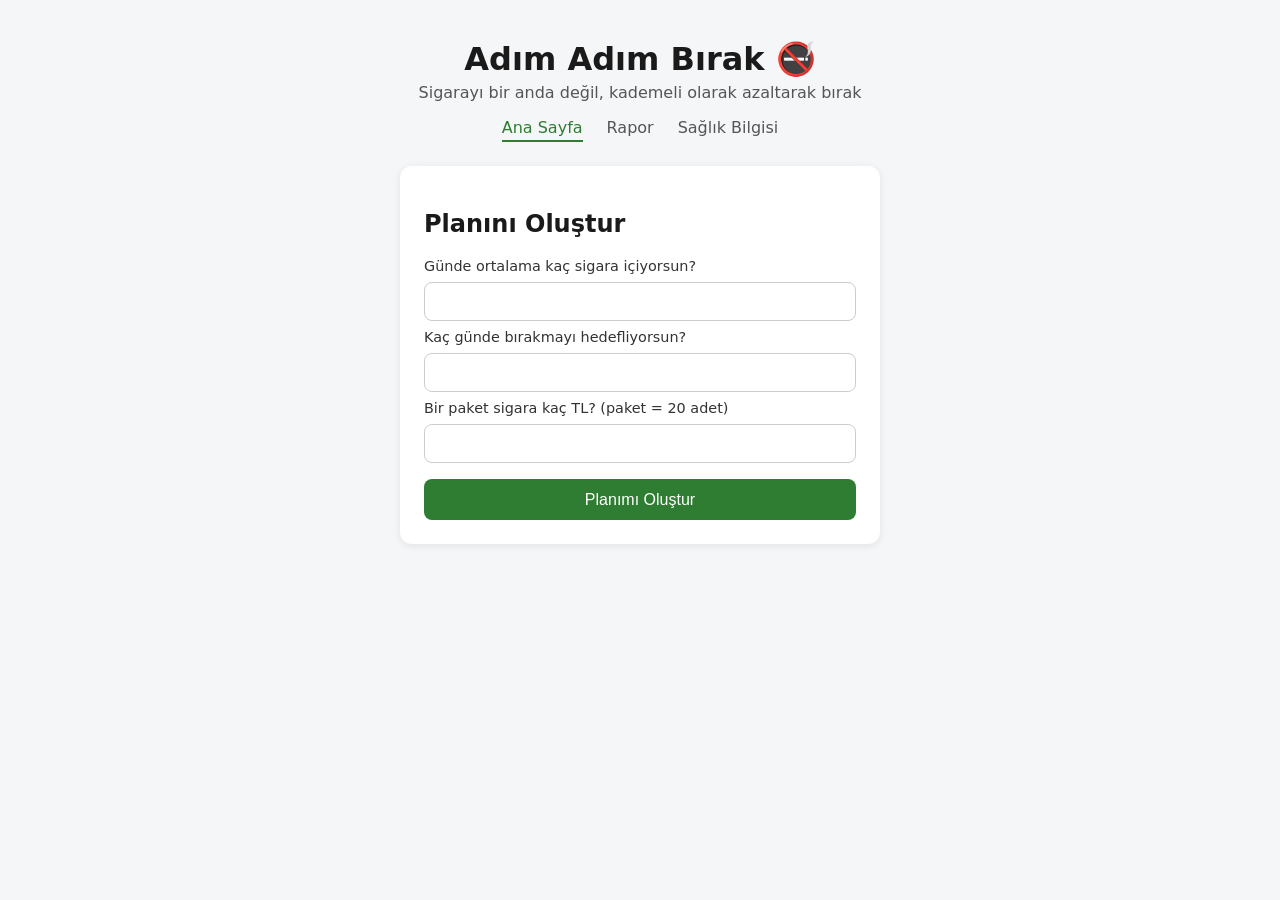
==== index.html @ c671d044 "Add files via upload" ====
<!DOCTYPE html>
<html lang="tr">
<head>
  <meta charset="UTF-8">
  <meta name="viewport" content="width=device-width, initial-scale=1.0">
  <title>Adım Adım Bırak</title>
  <link rel="stylesheet" href="style.css">
</head>
<body>

  <header>
    <h1>Adım Adım Bırak 🚭</h1>
    <p class="subtitle">Sigarayı bir anda değil, kademeli olarak azaltarak bırak</p>
    <nav class="main-nav">
      <a href="index.html" class="active">Ana Sayfa</a>
      <a href="rapor.html">Rapor</a>
      <a href="saglik.html">Sağlık Bilgisi</a>
    </nav>
  </header>

  <main>

    <!-- Henüz plan yoksa bu bölüm görünür -->
    <section id="setup-section" class="card">
      <h2>Planını Oluştur</h2>
      <form id="setup-form">
        <label for="start-count">Günde ortalama kaç sigara içiyorsun?</label>
        <input type="number" id="start-count" min="1" required>

        <label for="total-days">Kaç günde bırakmayı hedefliyorsun?</label>
        <input type="number" id="total-days" min="1" required>

        <label for="price-per-pack">Bir paket sigara kaç TL? (paket = 20 adet)</label>
        <input type="number" id="price-per-pack" min="0" step="0.01" required>

        <button type="submit">Planımı Oluştur</button>
      </form>
    </section>

    <!-- Plan oluşturulunca bu bölüm görünür -->
    <section id="dashboard-section" class="card hidden">
      <h2 id="day-title">Gün</h2>

      <!-- Bugünün hedefi henüz onaylanmadıysa bu görünür -->
      <div id="target-picker" class="hidden">
        <p class="suggestion-text">Planına göre önerilen hedef: <strong id="suggested-target">-</strong> sigara</p>
        <form id="target-form">
          <label for="chosen-target">Bugün için hedefin ne olsun?</label>
          <input type="number" id="chosen-target" min="0" required>
          <button type="submit">Hedefimi Onayla</button>
        </form>
      </div>

      <!-- Bugünün hedefi onaylandıysa bu görünür -->
      <div id="target-confirmed" class="hidden">
        <div class="target-box">
          <span class="target-label">Bugünkü hedefin</span>
          <span id="today-target" class="target-number">-</span>
          <span class="target-unit">sigara</span>
        </div>

        <div class="counter-box">
          <span class="target-label">Bugün içtiğin</span>
          <span id="today-count" class="counter-number">0</span>
          <span class="target-unit">sigara</span>
        </div>

        <div class="tap-buttons">
          <button id="add-cigarette" type="button">+1 İçtim</button>
          <button id="undo-cigarette" type="button" class="undo">-1 Azalt</button>
        </div>

        <p id="feedback-message"></p>

        <p id="today-times" class="times-list"></p>
      </div>

      <div class="stats">
        <div class="stat">
          <span id="stat-smokefree" class="stat-number">0</span>
          <span class="stat-label">sigarasız gün</span>
        </div>
        <div class="stat">
          <span id="stat-progress" class="stat-number">0%</span>
          <span class="stat-label">plana uyum</span>
        </div>
      </div>

      <h3>Geçmiş</h3>
      <table id="history-table">
        <thead>
          <tr><th>Gün</th><th>Hedef</th><th>Gerçekleşen</th></tr>
        </thead>
        <tbody id="history-body"></tbody>
      </table>

      <button id="reset-button" class="secondary">Planı Sıfırla</button>
    </section>

  </main>

  <script src="plan.js"></script>
  <script src="script.js"></script>
</body>
</html>
---- style.css ----
* {
  box-sizing: border-box;
}

body {
  font-family: system-ui, sans-serif;
  background: #f4f6f8;
  color: #1a1a1a;
  margin: 0;
  padding: 0 1rem 3rem;
}

header {
  text-align: center;
  padding: 2.5rem 1rem 1.5rem;
}

header h1 {
  margin: 0 0 0.3rem;
}

.subtitle {
  color: #555;
  margin: 0;
}

.main-nav {
  margin-top: 1rem;
  display: flex;
  justify-content: center;
  gap: 1.5rem;
}

.main-nav a {
  color: #555;
  text-decoration: none;
  font-weight: 500;
  padding-bottom: 0.2rem;
}

.main-nav a.active {
  color: #2e7d32;
  border-bottom: 2px solid #2e7d32;
}

main {
  max-width: 480px;
  margin: 0 auto;
}

.card {
  background: white;
  border-radius: 12px;
  padding: 1.5rem;
  box-shadow: 0 2px 8px rgba(0, 0, 0, 0.08);
}

.hidden {
  display: none;
}

form {
  display: flex;
  flex-direction: column;
  gap: 0.5rem;
  margin-top: 1rem;
}

label {
  font-size: 0.9rem;
  color: #333;
}

input {
  padding: 0.6rem;
  border: 1px solid #ccc;
  border-radius: 8px;
  font-size: 1rem;
}

button {
  margin-top: 0.5rem;
  padding: 0.7rem;
  border: none;
  border-radius: 8px;
  background: #2e7d32;
  color: white;
  font-size: 1rem;
  cursor: pointer;
}

button:hover {
  background: #276029;
}

button.secondary {
  background: transparent;
  color: #999;
  margin-top: 1.5rem;
}

button.secondary:hover {
  background: #f0f0f0;
}

.target-box {
  text-align: center;
  background: #eaf5ea;
  border-radius: 10px;
  padding: 1.2rem;
  margin-top: 1rem;
}

.target-label {
  display: block;
  font-size: 0.9rem;
  color: #444;
}

.target-number {
  font-size: 2.5rem;
  font-weight: bold;
  color: #2e7d32;
}

.target-unit {
  color: #444;
}

.counter-box {
  text-align: center;
  background: #fdf1f1;
  border-radius: 10px;
  padding: 1.2rem;
  margin-top: 0.8rem;
}

.counter-number {
  font-size: 2.5rem;
  font-weight: bold;
  color: #c62828;
}

.tap-buttons {
  display: flex;
  gap: 0.5rem;
  margin-top: 1rem;
}

.tap-buttons button {
  flex: 1;
}

#add-cigarette {
  background: #c62828;
  font-size: 1.1rem;
  padding: 1rem;
}

#add-cigarette:hover {
  background: #a01f1f;
}

.undo {
  background: #2e7d32;
}

.undo:hover {
  background: #276029;
}

.times-list {
  text-align: center;
  color: #777;
  font-size: 0.8rem;
  margin-top: 0.5rem;
}

#feedback-message {
  text-align: center;
  min-height: 1.2rem;
  font-weight: 500;
}

.stats {
  display: flex;
  justify-content: space-around;
  margin: 1rem 0;
}

.stat {
  text-align: center;
}

.stat-number {
  display: block;
  font-size: 1.5rem;
  font-weight: bold;
}

.stat-label {
  font-size: 0.8rem;
  color: #666;
}

table {
  width: 100%;
  border-collapse: collapse;
  margin-top: 0.5rem;
}

th, td {
  text-align: center;
  padding: 0.4rem;
  border-bottom: 1px solid #eee;
  font-size: 0.9rem;
}

.suggestion-text {
  text-align: center;
  color: #444;
  margin-top: 0.5rem;
}

.price-setting {
  display: flex;
  align-items: center;
  gap: 0.5rem;
  margin-top: 0.5rem;
  font-size: 0.9rem;
}

.price-setting label {
  white-space: nowrap;
}

.price-setting input {
  flex: 1;
  padding: 0.4rem;
}

.price-setting button {
  margin-top: 0;
  padding: 0.4rem 0.8rem;
  font-size: 0.85rem;
  width: auto;
}

.reports p {
  margin: 0.4rem 0;
}

.reports {
  background: #f4f6f8;
  border-radius: 10px;
  padding: 1rem;
  margin-top: 0.5rem;
  line-height: 1.6;
}

#health-info {
  margin-top: 1.5rem;
}

.info-list {
  padding-left: 1.2rem;
  margin: 0.5rem 0 1.5rem;
}

.info-list li {
  margin-bottom: 0.5rem;
  line-height: 1.4;
  color: #333;
}

.info-list.timeline li strong {
  color: #2e7d32;
}

.chart-legend {
  display: flex;
  flex-wrap: wrap;
  gap: 1rem;
  font-size: 0.8rem;
  color: #444;
  margin: 0.5rem 0;
}

.legend-item {
  display: flex;
  align-items: center;
  gap: 0.35rem;
}

.legend-swatch {
  width: 10px;
  height: 10px;
  border-radius: 2px;
  display: inline-block;
}

.swatch-good {
  background: #2e7d32;
}

.swatch-bad {
  background: #c62828;
}

.legend-marker {
  width: 14px;
  height: 0;
  border-top: 2px dashed #444;
  display: inline-block;
}

.chart-caption {
  font-size: 0.85rem;
  color: #666;
  margin: 0.3rem 0 0.8rem;
}

.bar-chart {
  display: flex;
  align-items: flex-end;
  gap: 4px;
  height: 190px;
  overflow-x: auto;
  padding-bottom: 0.2rem;
}

.bar-col {
  display: flex;
  flex-direction: column;
  align-items: center;
  flex: 1;
  min-width: 14px;
  height: 100%;
}

.bar-area {
  position: relative;
  width: 100%;
  height: 160px;
  display: flex;
  align-items: flex-end;
}

.bar {
  width: 100%;
  min-height: 2px;
  border-radius: 3px 3px 0 0;
}

.bar-good {
  background: #2e7d32;
}

.bar-bad {
  background: #c62828;
}

.bar-hour {
  background: #2f5d8a;
}

.target-marker {
  position: absolute;
  left: 0;
  right: 0;
  border-top: 2px dashed #444;
}

.bar-label {
  font-size: 0.65rem;
  color: #777;
  margin-top: 4px;
}

.my-status-card p {
  line-height: 1.6;
}

.milestone-reached {
  color: #2e7d32;
}
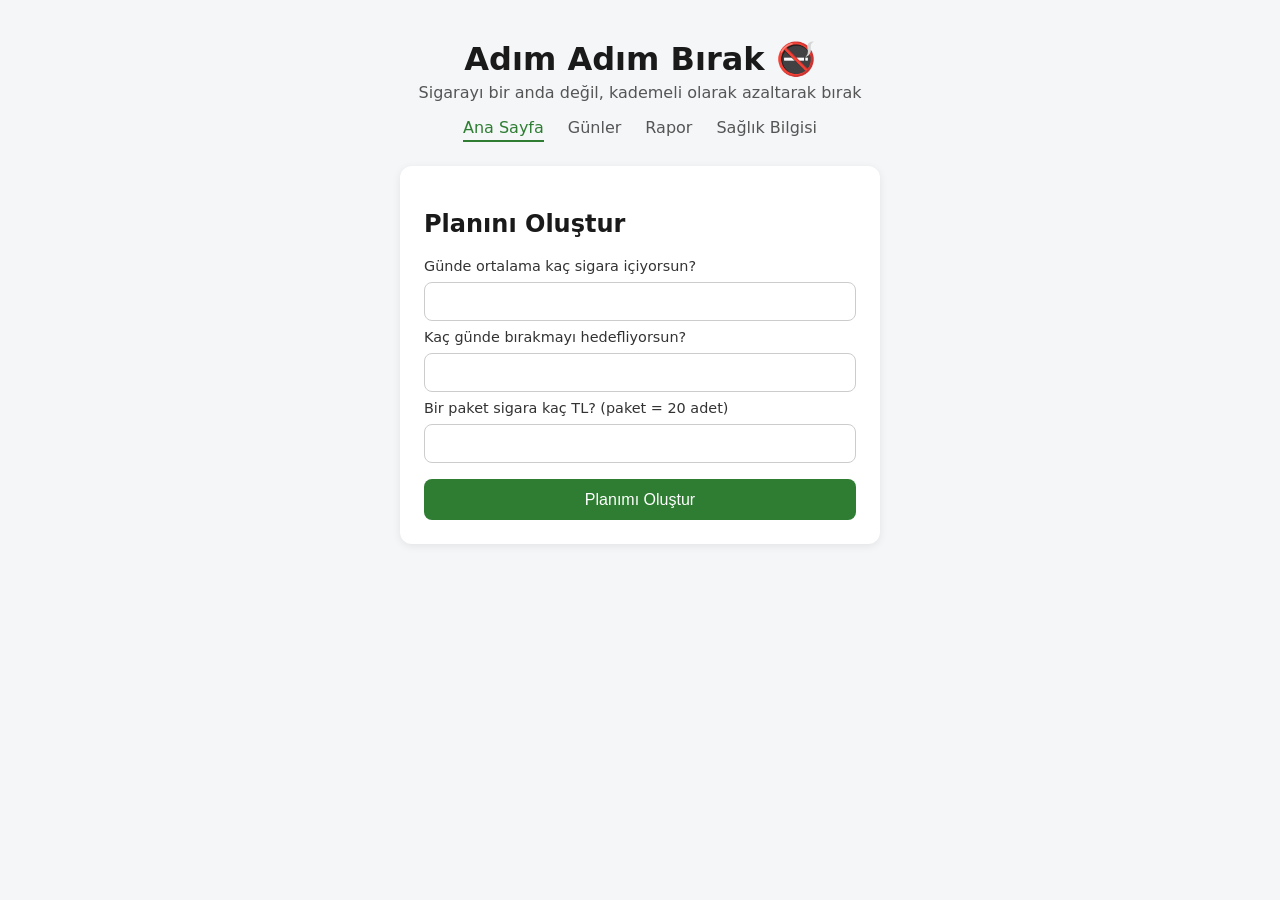
==== commit 88bb87ea: "Add dedicated Gunler (Days) page with per-day detail cards" ====
--- a/index.html
+++ b/index.html
@@ -13,6 +13,7 @@
     <p class="subtitle">Sigarayı bir anda değil, kademeli olarak azaltarak bırak</p>
     <nav class="main-nav">
       <a href="index.html" class="active">Ana Sayfa</a>
+      <a href="gunler.html">Günler</a>
       <a href="rapor.html">Rapor</a>
       <a href="saglik.html">Sağlık Bilgisi</a>
     </nav>
@@ -66,8 +67,8 @@
         </div>
 
         <div class="tap-buttons">
-          <button id="add-cigarette" type="button">+1 İçtim</button>
-          <button id="undo-cigarette" type="button" class="undo">-1 Azalt</button>
+          <button id="add-cigarette" type="button">+1 İçtim 😠</button>
+          <button id="undo-cigarette" type="button" class="undo">-1 Azalt 😄</button>
         </div>
 
         <p id="feedback-message"></p>
@@ -86,14 +87,6 @@
         </div>
       </div>
 
-      <h3>Geçmiş</h3>
-      <table id="history-table">
-        <thead>
-          <tr><th>Gün</th><th>Hedef</th><th>Gerçekleşen</th></tr>
-        </thead>
-        <tbody id="history-body"></tbody>
-      </table>
-
       <button id="reset-button" class="secondary">Planı Sıfırla</button>
     </section>
 
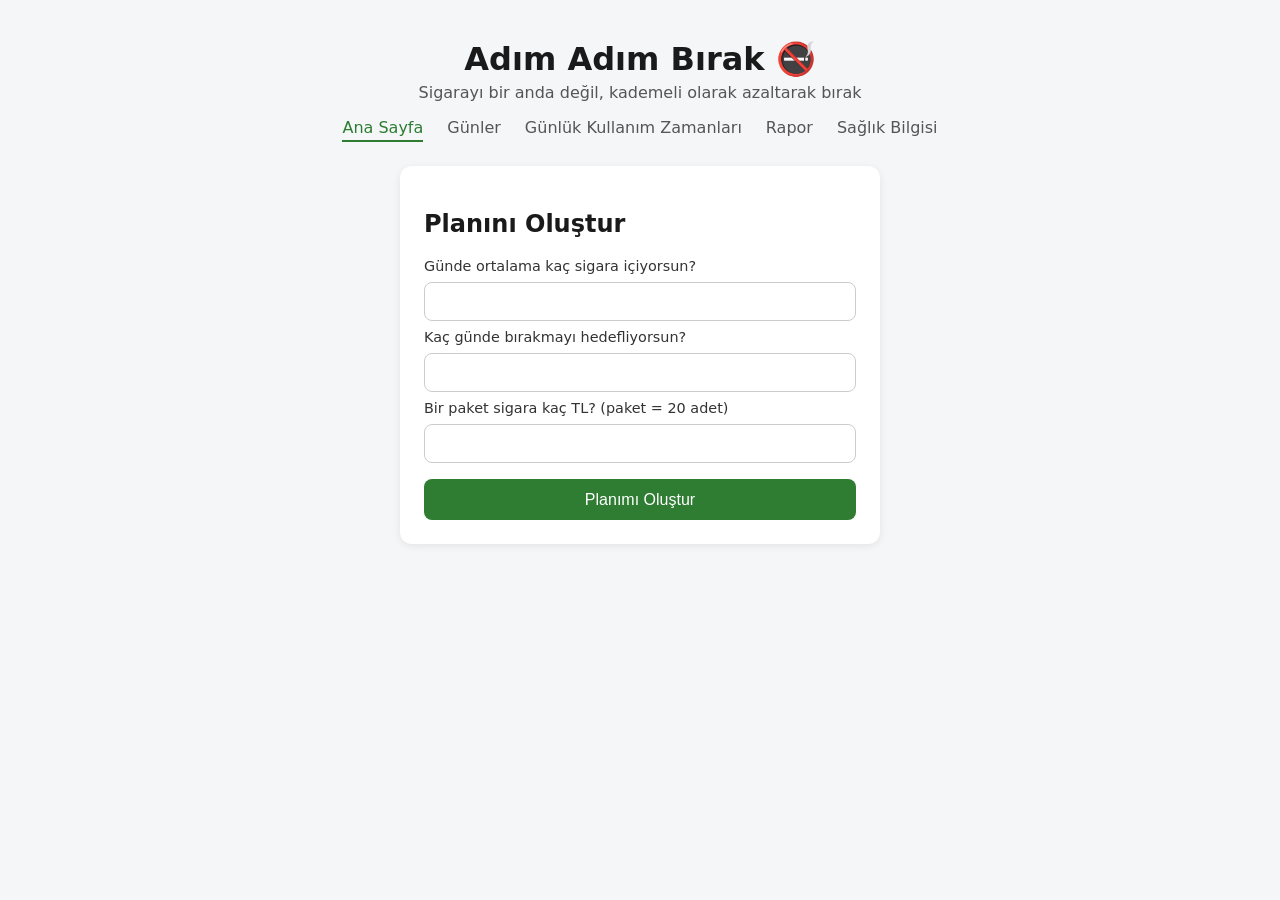
==== commit 6f9f2bc6: "Move today's usage times out of main page into new Gunluk Kullanim Zamanlari page" ====
--- a/index.html
+++ b/index.html
@@ -14,6 +14,7 @@
     <nav class="main-nav">
       <a href="index.html" class="active">Ana Sayfa</a>
       <a href="gunler.html">Günler</a>
+      <a href="zamanlar.html">Günlük Kullanım Zamanları</a>
       <a href="rapor.html">Rapor</a>
       <a href="saglik.html">Sağlık Bilgisi</a>
     </nav>
@@ -72,8 +73,6 @@
         </div>
 
         <p id="feedback-message"></p>
-
-        <p id="today-times" class="times-list"></p>
       </div>
 
       <div class="stats">
--- a/style.css
+++ b/style.css
@@ -384,3 +384,57 @@
 .milestone-reached {
   color: #2e7d32;
 }
+
+.day-list {
+  display: flex;
+  flex-direction: column;
+  gap: 0.8rem;
+  margin-top: 1rem;
+}
+
+.day-card {
+  background: #f4f6f8;
+  border-radius: 10px;
+  padding: 1rem;
+}
+
+.day-card p {
+  margin: 0.3rem 0;
+  font-size: 0.9rem;
+  color: #333;
+}
+
+.day-card-header {
+  display: flex;
+  justify-content: space-between;
+  align-items: center;
+  flex-wrap: wrap;
+  gap: 0.4rem;
+}
+
+.day-card-title {
+  font-weight: bold;
+}
+
+.day-card-date {
+  font-weight: normal;
+  color: #777;
+  font-size: 0.85rem;
+}
+
+.day-card-status {
+  font-size: 0.8rem;
+  font-weight: 500;
+  padding: 0.2rem 0.6rem;
+  border-radius: 999px;
+}
+
+.status-good {
+  background: #eaf5ea;
+  color: #2e7d32;
+}
+
+.status-bad {
+  background: #fdeaea;
+  color: #c62828;
+}
